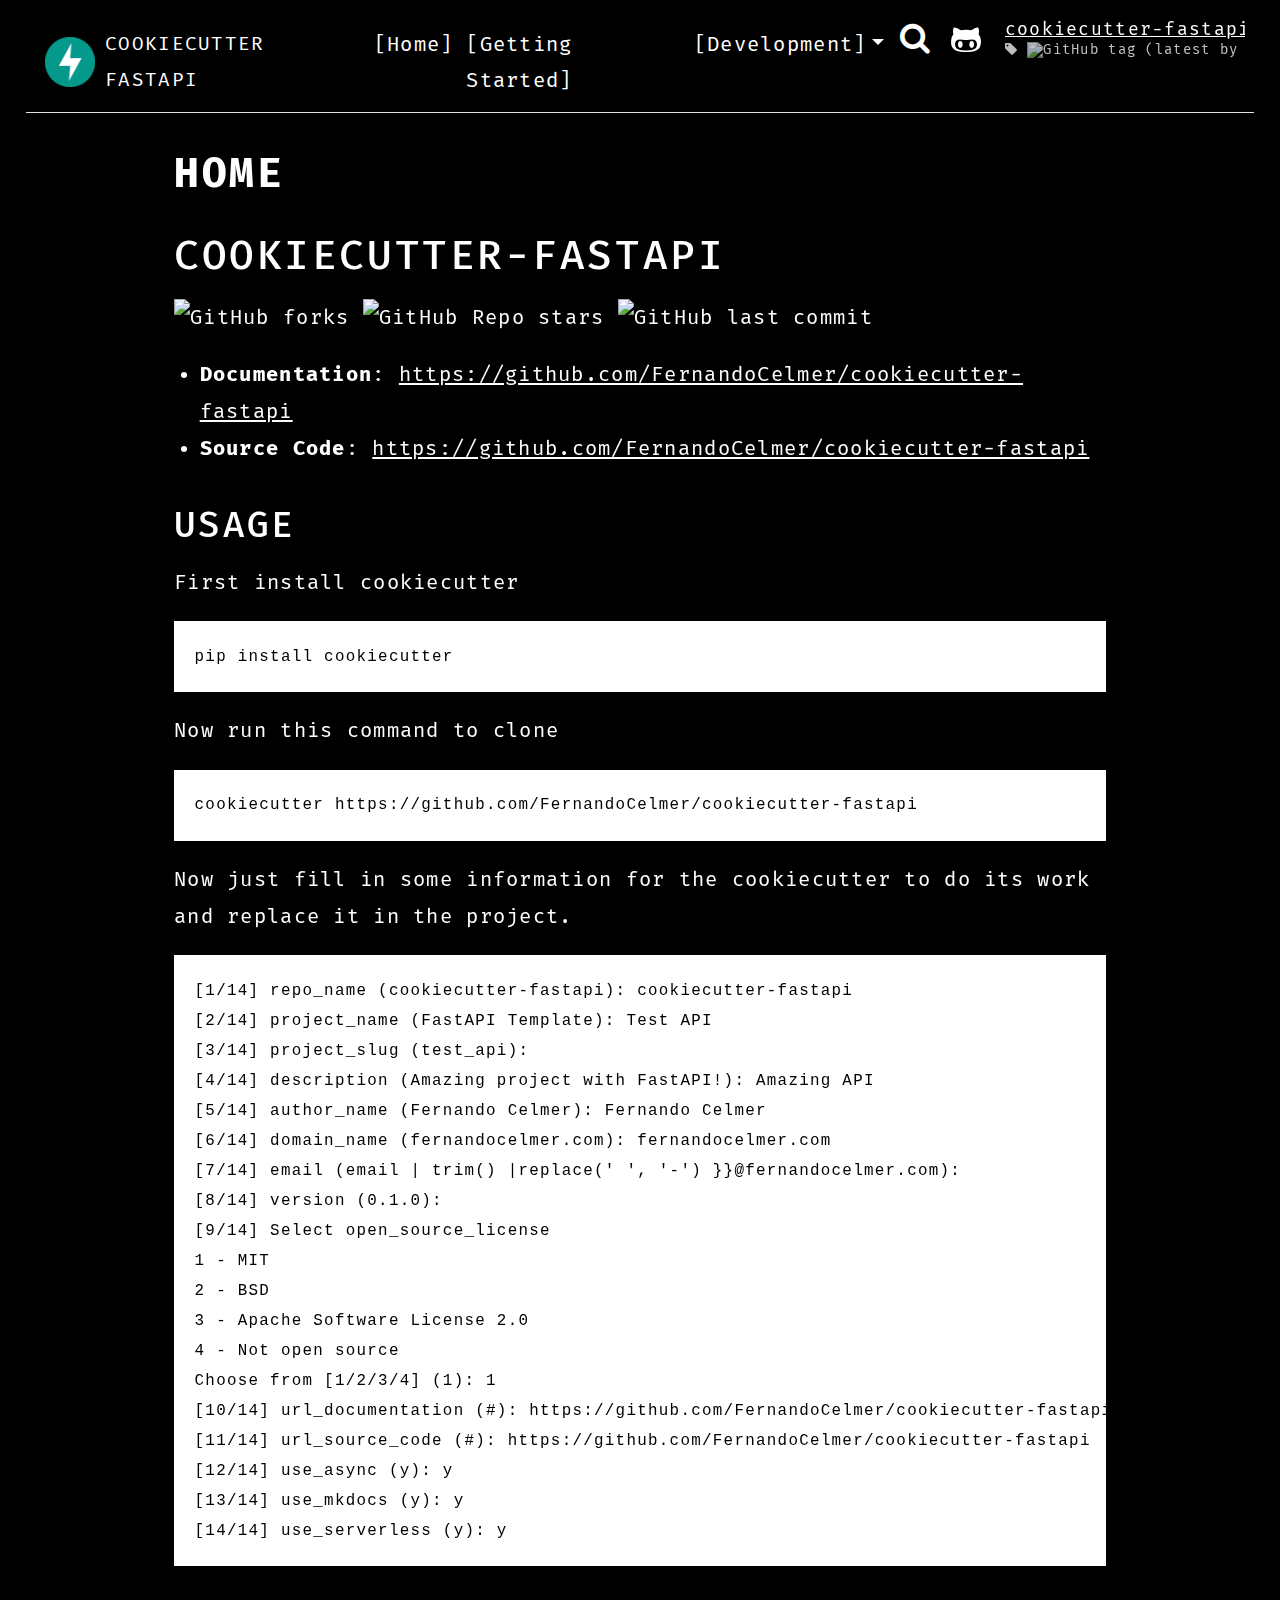
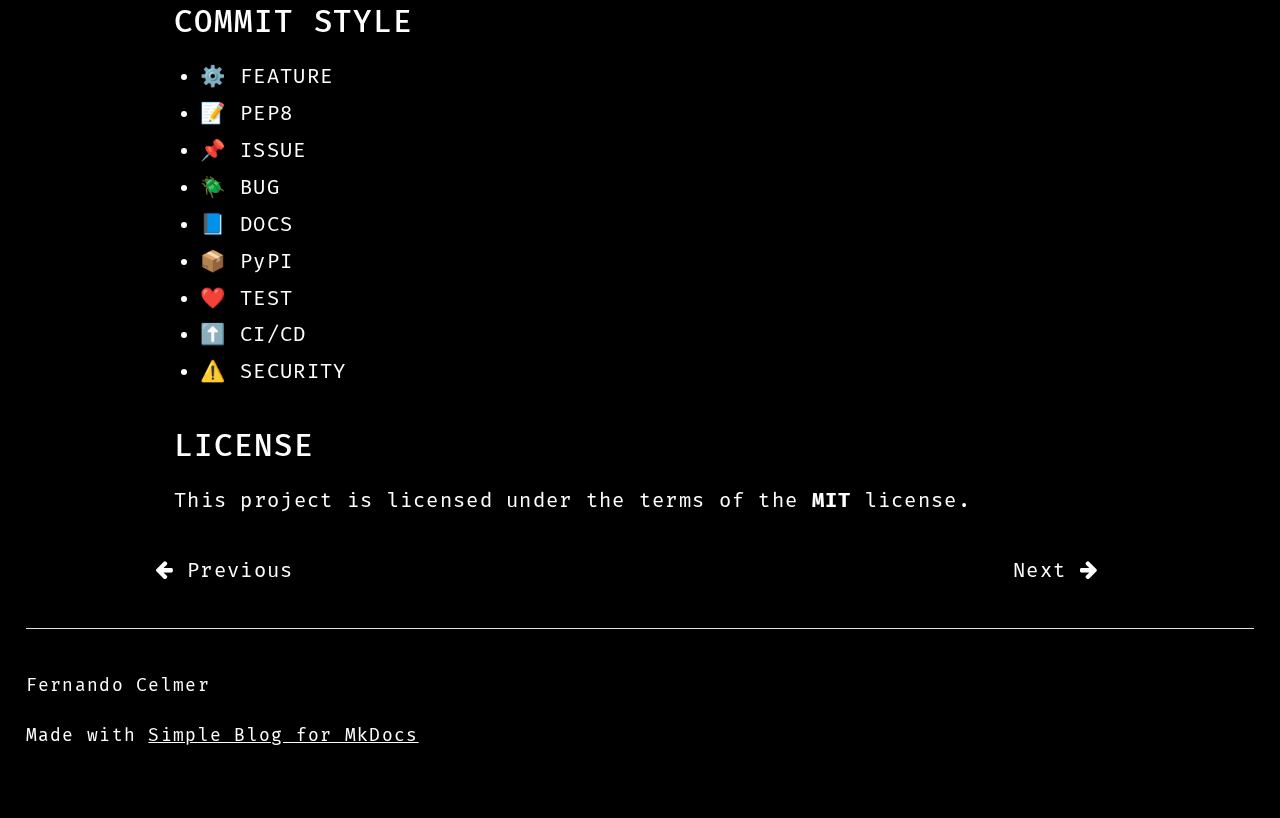
==== index.html @ 6199d6e1 "Deployed f32348f with MkDocs version: 1.5.3" ====
<!doctype html>
<html>
    <head>
                <title>Cookiecutter FastAPI</title>

            <meta charset="utf-8">
            <meta http-equiv="X-UA-Compatible" content="IE=edge">
            <meta name="viewport" content="width=device-width, initial-scale=1.0">

            <meta name="description" content="None">
            <link rel="canonical" href="https://github.com/FernandoCelmer/cookiecutter-fastapi/">
            

            
                <link  rel="icon" type="image/x-icon" href="assets/fastapi.png">
            
                    <script src="https://cdnjs.cloudflare.com/ajax/libs/highlight.js/10.5.0/highlight.min.js"></script>
                        <script>hljs.initHighlightingOnLoad();</script>
            <link rel="stylesheet" href="https://fonts.googleapis.com/css?family=Fira+Mono:400,700">
            <link rel="stylesheet" href="https://cdnjs.cloudflare.com/ajax/libs/font-awesome/4.7.0/css/font-awesome.min.css">
            <link rel="stylesheet" href="assets/css/bootstrap.min.css">
            <link rel="stylesheet" href="assets/css/main.min.css">
                <script src="search/main.js"></script>

            
                
                    <style>
                        :root {
                            --text: white;
                            --title: white;
                            --primary: white;
                            --background: black;
                        }
                    </style>
                
            
    </head>

    <body>
        <div class="container py-3">
            <header>
                    <!-- block header -->
<nav class="navbar navbar-expand-xl border-bottom">
    <div class="container-fluid">
        
            <img class="logo" src="assets/fastapi.png">
        

        
            <span class="normal fs-4 title-color site-name" id="component-site-name" style="text-transform: uppercase;">Cookiecutter FastAPI</span>
        

        <button class="navbar-toggler" type="button" data-bs-toggle="collapse" data-bs-target="#navbarsMenu"
            aria-controls="navbarsMenu" aria-expanded="false" aria-label="Toggle navigation">
            <span class="navbar-toggler-icon"></span>
        </button>

        <div class="collapse navbar-collapse flex-column ml-auto" id="navbarsMenu">
            <ul class="navbar-nav">

                <!-- block menu -->
                <li class="nav-item">
                    <!-- block menu -->
    
        <li class="nav-item" id="component-menu">
            <ul class="navbar-nav">
                        <li class="nav-item">
                            <a class=" active 
                            nav-link text-gray text-decoration-none" href=".">[Home]</a>
                        </li>
                        <li class="nav-item">
                            <a class="
                            nav-link text-gray text-decoration-none" href="nav/getting-started/">[Getting Started]</a>
                        </li>
                        <li class="nav-item dropdown">
                            <a class="
                            nav-link dropdown-toggle text-decoration-none" href="#" data-bs-toggle="dropdown">[Development]</a>
                            <ul class="dropdown-menu">
                                    <!-- block dropdown-menu -->
    <li>
        <a href="nav/development-guide/" class="dropdown-item text-decoration-none ">Development guide</a>
    </li>
<!-- endblock -->
                                    <!-- block dropdown-menu -->
    <li>
        <a href="nav/release-notes/" class="dropdown-item text-decoration-none ">Release notes</a>
    </li>
<!-- endblock -->
                            </ul>
                        </li>
            </ul>
        </li>
<!-- endblock -->
                </li>
                <!-- endblock -->

                <!-- block search -->
                <li class="nav-item">
                    <a class="collapsed" data-bs-toggle="collapse" href="#collapseExample" role="button" aria-expanded="false" aria-controls="collapseExample">
                        <div class="md-search-icon">
                            <i class="fa fa-search" aria-hidden="true"></i>
                        </div>
                    </a>
                </li>
                <!--  endblock -->

                <!-- block source -->
                <li class="nav-item">
                    
                        
                            <!-- block source -->
<div class="md-source source-detail">
  <div class="md-source-repo-icon">
    <i class="fa fa-github-alt" aria-hidden="true"></i>
  </div>

  <div class="md-source-repo-url">
    <a href="https://github.com/FernandoCelmer/cookiecutter-fastapi" class="md-source">
      cookiecutter-fastapi
    </a>

    <ul class="md-source-repo-text">
      <li>
        <i class="fa fa-tag" aria-hidden="true"></i>
        <img alt="GitHub tag (latest by date)"
          src="https://img.shields.io/github/v/tag/cookiecutter-fastapi?color=white&label=%20&style=flat-square">
      </li>

      <li>
        <i class="fa fa-star" aria-hidden="true"></i>
        <img alt="GitHub Repo stars"
          src="https://img.shields.io/github/stars/cookiecutter-fastapi?color=white&label=%20&style=flat-square">
      </li>

      <li>
        <i class="fa fa-code-fork" aria-hidden="true"></i>
        <img alt="GitHub forks"
          src="https://img.shields.io/github/forks/cookiecutter-fastapi?color=white&label=%20&style=flat-square">
      </li>
    </ul>
  </div>

</div>
<!--  endblock -->
                        
                    
                </li>
                <!--  endblock -->
            </ul>
        </div>
    </div>
</nav>
<!--  endblock -->
            </header>

            <main><!-- block search -->
<div class="collapse" id="collapseExample">
    <div role="search" class="search-box">
        <form id="rtd-search-form" class="wy-form" action="./search.html" method="get">
            <input type="text" name="q" class="search-query"
            placeholder="Search docs" title="Type search term here" />
        </form>
    </div>
</div>
<!-- endblock -->
                    <!-- block content -->
<section class="container post">
    <article>
        <header>
            
                <h1 class="bold title" id="component-title">Home</h1>
            
        </header>
        <p><h1 id="cookiecutter-fastapi">cookiecutter-fastapi</h1>
<p><img alt="GitHub forks" src="https://img.shields.io/github/forks/FernandoCelmer/cookiecutter-fastapi?label=Forks&amp;style=flat-square" />
<img alt="GitHub Repo stars" src="https://img.shields.io/github/stars/FernandoCelmer/cookiecutter-fastapi?label=Stars&amp;style=flat-square" />
<img alt="GitHub last commit" src="https://img.shields.io/github/last-commit/FernandoCelmer/cookiecutter-fastapi?style=flat-square" /></p>
<ul>
<li><strong>Documentation</strong>: <a href="https://github.com/FernandoCelmer/cookiecutter-fastapi">https://github.com/FernandoCelmer/cookiecutter-fastapi</a></li>
<li><strong>Source Code</strong>: <a href="https://github.com/FernandoCelmer/cookiecutter-fastapi">https://github.com/FernandoCelmer/cookiecutter-fastapi</a></li>
</ul>
<h2 id="usage">Usage</h2>
<p>First install cookiecutter</p>
<pre><code>pip install cookiecutter
</code></pre>
<p>Now run this command to clone</p>
<pre><code>cookiecutter https://github.com/FernandoCelmer/cookiecutter-fastapi
</code></pre>
<p>Now just fill in some information for the cookiecutter to do its work and replace it in the project.</p>
<pre><code>[1/14] repo_name (cookiecutter-fastapi): cookiecutter-fastapi
[2/14] project_name (FastAPI Template): Test API
[3/14] project_slug (test_api): 
[4/14] description (Amazing project with FastAPI!): Amazing API  
[5/14] author_name (Fernando Celmer): Fernando Celmer
[6/14] domain_name (fernandocelmer.com): fernandocelmer.com
[7/14] email (email | trim() |replace(' ', '-') }}@fernandocelmer.com): 
[8/14] version (0.1.0): 
[9/14] Select open_source_license
1 - MIT
2 - BSD
3 - Apache Software License 2.0
4 - Not open source
Choose from [1/2/3/4] (1): 1
[10/14] url_documentation (#): https://github.com/FernandoCelmer/cookiecutter-fastapi
[11/14] url_source_code (#): https://github.com/FernandoCelmer/cookiecutter-fastapi
[12/14] use_async (y): y
[13/14] use_mkdocs (y): y
[14/14] use_serverless (y): y
</code></pre>
<h3 id="commit-style">Commit Style</h3>
<ul>
<li>⚙️ FEATURE</li>
<li>📝 PEP8</li>
<li>📌 ISSUE</li>
<li>🪲 BUG</li>
<li>📘 DOCS</li>
<li>📦 PyPI</li>
<li>❤️️ TEST</li>
<li>⬆️ CI/CD</li>
<li>⚠️ SECURITY</li>
</ul>
<h3 id="license">License</h3>
<p>This project is licensed under the terms of the <strong>MIT</strong> license.</p></p>
    </article>
</section>
<!-- endblock -->
            </main>

            
                    <!-- block preview -->
        <div class="row row-cols-md-3 text-center pt-md-3" id="component-preview">
            <div class="col themed-grid-col">
                <a rel="prev" class="nav-link disabled">
                    <i class="fa fa-arrow-left"></i> Previous
                </a>
            </div>
            <div class="col themed-grid-col"></div>
            <div class="col themed-grid-col">
                <a rel="next" href="nav/getting-started/" class="nav-link">
                    Next <i class="fa fa-arrow-right"></i>
                </a>
            </div>
        </div>
<!-- endblock -->
            

            
                    <!-- block footer -->
<footer class="pt-4 my-md-5 pt-md-5 border-top" id="component-footer">
    <div class="row">
        <div class="col-12 col-md">
                <!-- block copyright -->
    <small class="d-block mb-3">Fernando Celmer</small>

    <small class="d-block mb-3">
        Made with
        <a href="https://github.com/FernandoCelmer/mkdocs-simple-blog" target="_blank" rel="noopener">
            Simple Blog for MkDocs
        </a>
    </small>

<!-- endblock -->
        </div>
    </div>
</footer>
<!-- endblock -->
            
        </div>

            <script>var base_url = '.';</script>
            <script src="assets/js/jquery-3.3.1.slim.min.js""></script>
            <script src="assets/js/bootstrap.bundle.min.js""></script>
            <script src="assets/js/main.min.js""></script>
                <script src="search/main.js" defer></script>

    </body>

</html>
---- assets/css/main.min.css ----
:root{--text:#000;--title:#000;--primary:#000;--background:#fff;--color-black:#000;--color-white:#fff;--color-blue:#4051b5;--color-green:#4cae4f;--color-yellow:#f1dc15;--color-orange:#ffa724;--color-purple:#ab47bd;--color-red:#ff2c06}html{box-sizing:border-box;font-size:80%}body{color:var(--text);background-color:var(--background);display:flex;font-family:"Fira Mono",monospace;font-size:1.6em;font-weight:400;line-height:1.8em;letter-spacing:0.0625em}main{margin-left:10%;margin-right:10%}img{max-width:100%;margin-left:auto;margin-right:auto}figcaption{font-size:75%;font-weight:700;text-align:center}code{background-color:var(--primary);color:var(--background)!important;padding:0.4rem 0.8rem}pre{margin:1.6rem 0 1rem;padding:1.6rem;overflow-x:auto;color:#e5e5e5;background-color:var(--primary);tab-size:2;font-size:0.775em;line-height:30px}pre code{padding:0}small{color:var(--text)}*,*:after,*:before{box-sizing:inherit}.container{max-width:960px}.blog-header{max-width:700px}.title-color{color:var(--title)}.date{margin-top:5px}@media only screen and (min-device-width:320px) and (max-device-width:480px){body{font-size:1em;line-height:1.6em}}a{color:var(--text)!important;text-decoration:underline}a:focus,a:hover{color:#5c5c5c;text-decoration:underline}p{margin:1.6rem 0;color:var(--text)}p a{font-weight:400;color:var(--primary);text-decoration:underline;text-underline-position:under}a:focus,a:hover{color:var(--primary)!important;text-decoration:underline}h1,h2,h3,h4,h5,h6{color:var(--title);letter-spacing:0.0625em;margin:3.2rem 0 1.6rem;text-transform:uppercase}h1{font-size:3.2rem;line-height:3.2rem}@media only screen and (min-device-width:320px) and (max-device-width:480px){h1{font-size:2.8rem;line-height:2.8rem}}h2{font-size:2.8rem;line-height:2.8rem}@media only screen and (min-device-width:320px) and (max-device-width:480px){h2{font-size:2.4rem;line-height:2.4rem}}h3{font-size:2.4rem;line-height:2.4rem}@media only screen and (min-device-width:320px) and (max-device-width:480px){h3{font-size:2rem;line-height:2rem}}h4{font-size:2.2rem;line-height:2.2rem}@media only screen and (min-device-width:320px) and (max-device-width:480px){h4{font-size:1.8rem;line-height:1.8rem}}h5{font-size:2rem;line-height:2rem}@media only screen and (min-device-width:320px) and (max-device-width:480px){h5{font-size:1.6rem;line-height:1.6rem}}h6{font-size:1.4rem;line-height:1.4rem}blockquote{border-left:2px solid #dcdcdc;padding-left:1.6rem;font-style:italic}td,th{padding:1rem}table{border-collapse:collapse}table td,table th{border:2px solid var(--primary)}table tr:first-child th{border-top:0}table tr:last-child td{border-bottom:0}table tr td:first-child,table tr th:first-child{border-left:0}table tr td:last-child,table tr th:last-child{border-right:0}.wrapper{display:flex;flex-direction:column;min-height:100vh;width:100%}.container{margin:0 auto;max-width:120rem;width:100%;padding-left:2rem;padding-right:2rem}.navigation{height:6rem;width:100%}.navigation a{display:inline;font-size:1.6rem;text-transform:uppercase;line-height:6rem;letter-spacing:0.1rem}@media only screen and (min-device-width:320px) and (max-device-width:480px){.navigation a{font-size:1.4rem}}.navigation ul{list-style:none;margin-bottom:0;margin-top:0}.navigation ul li{float:left;margin:0;position:relative}.navigation ul li a{margin-left:1rem;margin-right:1rem}.content{flex:1;margin-top:1.6rem;margin-bottom:3.2rem}.content article header{margin-top:3.2rem;margin-bottom:3.2rem}.content article header h1,.content article header h2{margin:0}.content article header h2{margin-top:1rem;font-size:1.8rem;color:#323232}@media only screen and (min-device-width:320px) and (max-device-width:480px){.content article header h2{font-size:1.6rem}}.list ul{margin:3.2rem 0;list-style:none;padding:0}.list ul li{font-size:1.6rem}@media only screen and (min-device-width:320px) and (max-device-width:480px){.list ul li{font-size:1.4rem;margin:1.6rem 0}}.list ul li span{display:inline-block;text-align:right;width:25rem;margin-right:3rem}@media only screen and (min-device-width:320px) and (max-device-width:480px){.list ul li span{display:block;text-align:left}}.list ul li a{text-transform:uppercase}.pagination{margin-top:6rem;text-align:center}.pagination li{display:inline;text-align:center}.pagination li span{margin:0;text-align:center;width:3.2rem}.pagination li a span{margin:0;text-align:center;width:3.2rem}.centered{display:flex;height:100%;align-items:center;justify-content:center}.centered .about{text-align:center}.centered .about h1{margin-top:2rem;margin-bottom:0.5rem}.centered .about h2{margin-top:1rem;margin-bottom:0.5rem;font-size:2.4rem}@media only screen and (min-device-width:320px) and (max-device-width:480px){.centered .about h2{font-size:2rem}}.centered .about ul{list-style:none;margin:3rem 0 1rem;padding:0}.centered .about ul li{display:inline-block;position:relative}.centered .about ul li a{text-transform:uppercase;margin-left:1rem;margin-right:1rem;font-size:1.6rem}@media only screen and (min-device-width:320px) and (max-device-width:480px){.centered .about ul li a{font-size:1.4rem}}.centered .error{text-align:center}.centered .error h1{margin-top:2rem;margin-bottom:0.5rem;font-size:4.6rem}@media only screen and (min-device-width:320px) and (max-device-width:480px){.centered .error h1{font-size:3.2rem}}.centered .error h2{margin-top:2rem;margin-bottom:3.2rem;font-size:3.2rem}@media only screen and (min-device-width:320px) and (max-device-width:480px){.centered .error h2{font-size:2.8rem}}.footer{height:6rem;width:100%;text-align:center;line-height:6rem}.float-right{float:right}.float-left{float:left}.bd-placeholder-img{font-size:1.125rem;text-anchor:middle;-webkit-user-select:none;-moz-user-select:none;user-select:none}@media (min-width:768px){.bd-placeholder-img-lg{font-size:3.5rem}}.b-example-divider{height:3rem;background-color:rgba(0,0,0,.1);border:solid rgba(0,0,0,.15);border-width:1px 0;box-shadow:inset 0 0.5em 1.5em rgba(0,0,0,.1),inset 0 0.125em 0.5em rgba(0,0,0,.15)}.b-example-vr{flex-shrink:0;width:1.5rem;height:100vh}.bi{vertical-align:-.125em;fill:currentColor}.nav-scroller{position:relative;z-index:2;height:2.75rem;overflow-y:hidden}.nav-scroller .nav{display:flex;flex-wrap:nowrap;padding-bottom:1rem;margin-top:-1px;overflow-x:auto;text-align:center;white-space:nowrap;-webkit-overflow-scrolling:touch}.fa:hover{opacity:0.5}.navbar-collapse{align-items:end}.md-source{-webkit-backface-visibility:hidden;backface-visibility:hidden;display:block;font-size:18px;line-height:1.2;white-space:nowrap}@media only screen and (max-width:1200px){.source-detail{margin-top:10px;padding:15px;border-top:solid;border-color:#e8e8e8}}.search-query{margin-top:2%;width:100%;text-align:center}.md-search-icon{display:inline-block;vertical-align:middle;margin-right:10px;margin-left:10px;font-size:xx-large}.md-source-repo-icon{display:inline-block;vertical-align:middle;margin-right:10px;margin-left:10px;font-size:xx-large}.md-source-repo-text{display:flex;font-size:14px;text-align:left;gap:0.4rem;list-style-type:none;margin:0.1rem 0 0;opacity:0.75;overflow:hidden;padding:0;width:100%}.md-source-repo-url{display:inline-block;max-width:calc(100% - 1.2rem);white-space:nowrap;width:15em;overflow:hidden;text-overflow:ellipsis;font-size:16px;text-align:left;vertical-align:middle}@media all and (min-width:992px){.dropdown-menu li{position:relative}.nav-item .submenu{display:none;position:absolute;left:100%;top:-7px}.nav-item .submenu-left{right:100%;left:auto}.dropdown-menu > li:hover{background-color:#f1f1f1}.dropdown-menu > li:hover > .submenu{display:block}}@media (max-width:991px){.dropdown-menu .dropdown-menu{margin-left:0.7rem;margin-right:0.7rem;margin-bottom:0.5rem}}.logo{width:50px;margin:10px}.normal{font-weight:400;font-style:normal;text-decoration:none}.bold{font-weight:700}.italic{font-style:italic}.scratched{text-decoration:line-through}.underline{text-decoration:underline}.overline{text-decoration:overline}@media only screen and (max-width:780px){.site-name{font-size:14px!important}.title{font-size:18px!important}.container{padding-left:5%!important;padding-right:5%!important}main{margin-left:0%!important;margin-right:0%!important;line-height:1.8!important}h1,h2,h3,h4,h5,h6{font-size:18px!important;margin-top:1rem!important;margin-bottom:1rem!important}a,code,li,p,small{font-size:12px!important;margin-top:1rem!important;margin-bottom:1rem!important}}.dropdown-menu{color:var(--background);background-color:var(--background);border-color:var(--primary)}.dropdown-item.active,.dropdown-item:active,.dropdown-item:hover{color:var(--background)!important;background-color:var(--primary)!important}@media only screen and (max-width:1200px){.source-detail{border-color:var(--primary)}}
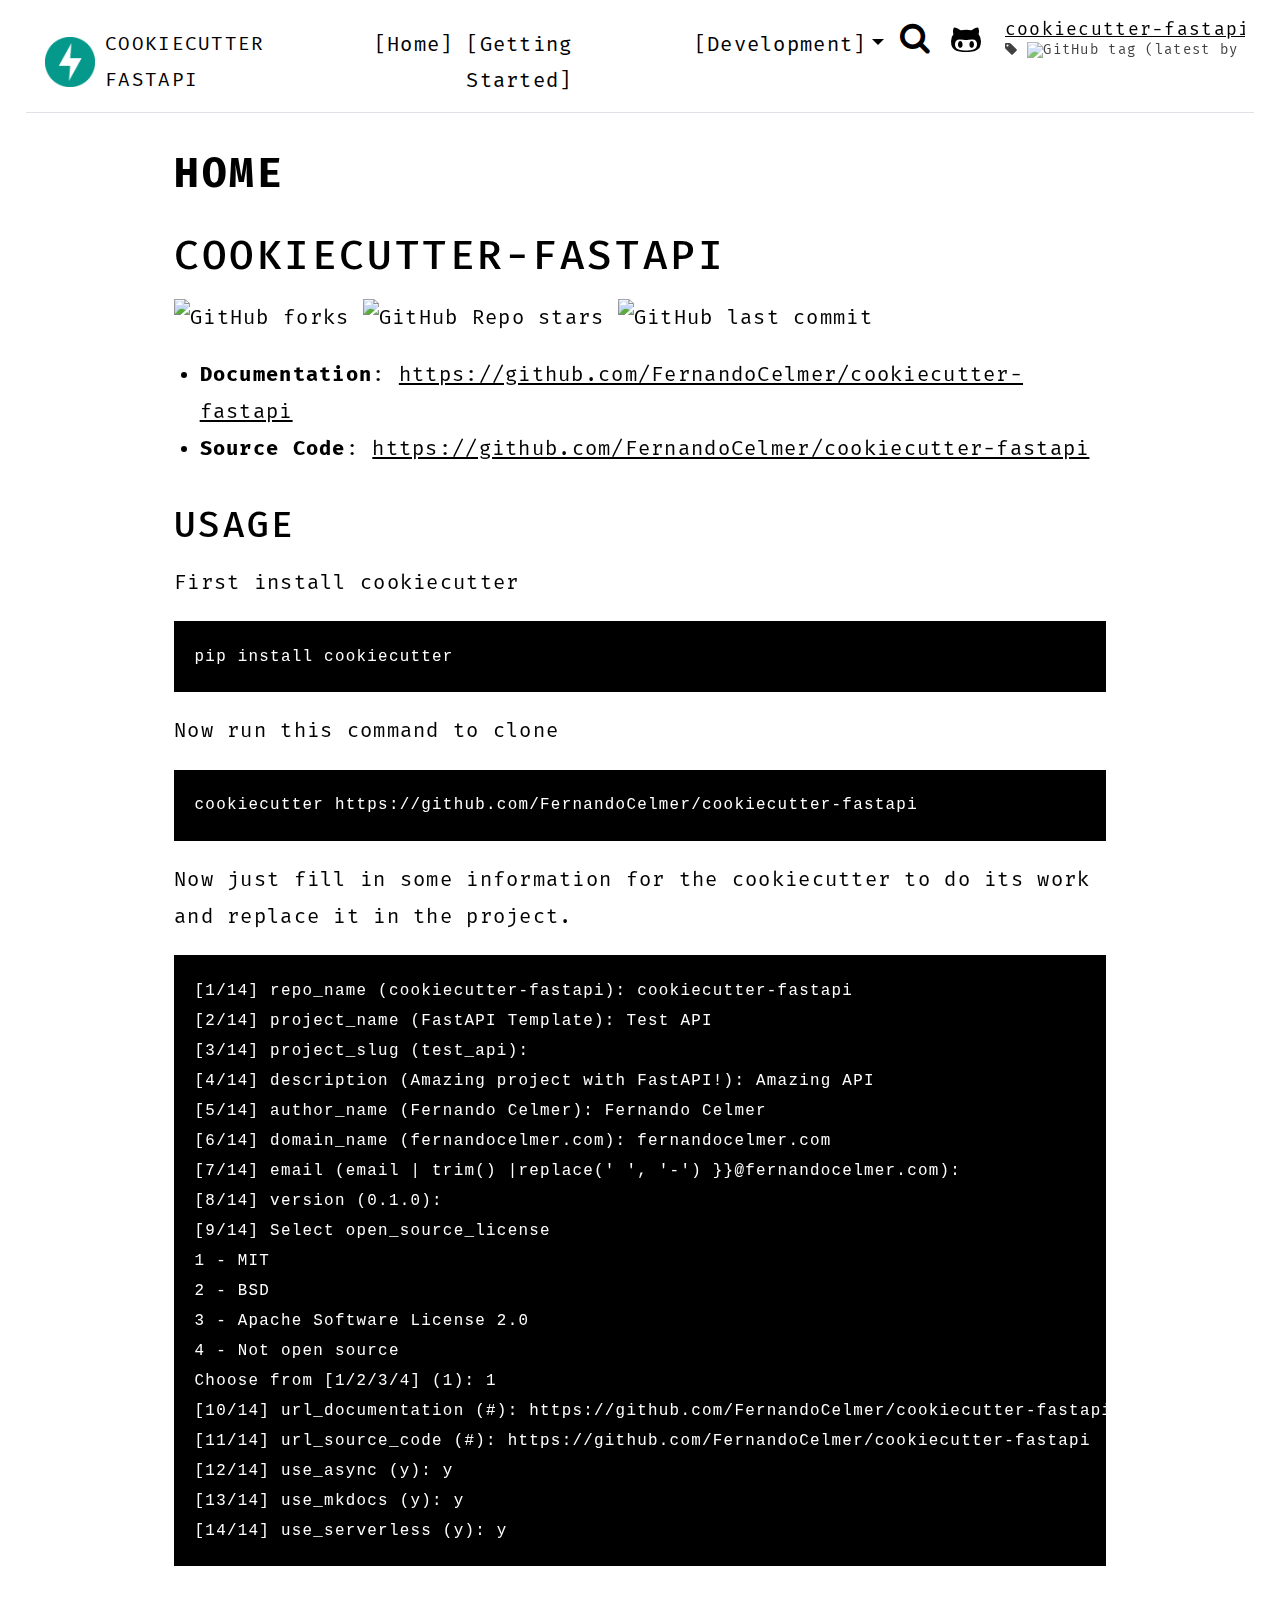
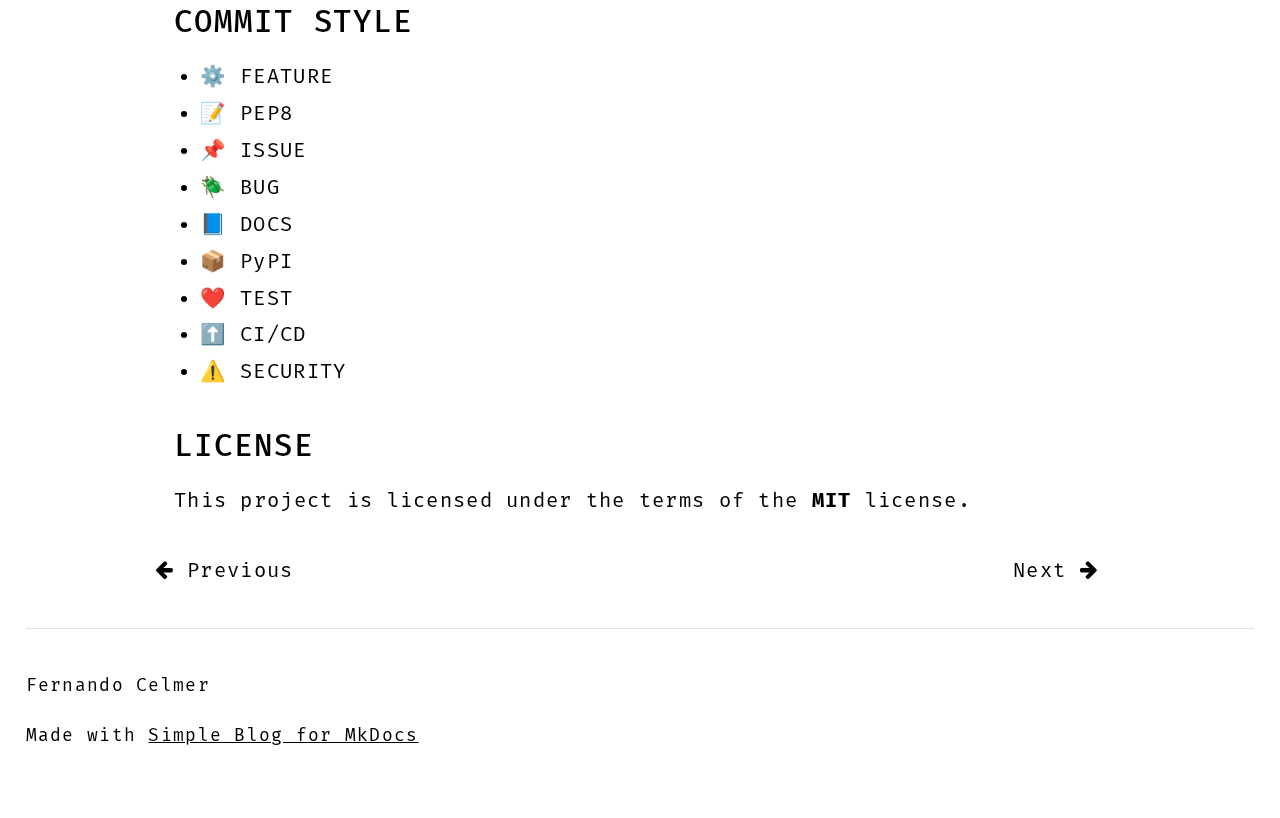
==== commit 3d159bcb: "Deployed f32348f with MkDocs version: 1.5.3" ====
--- a/index.html
+++ b/index.html
@@ -23,15 +23,6 @@
                 <script src="search/main.js"></script>
 
             
-                
-                    <style>
-                        :root {
-                            --text: white;
-                            --title: white;
-                            --primary: white;
-                            --background: black;
-                        }
-                    </style>
                 
             
     </head>
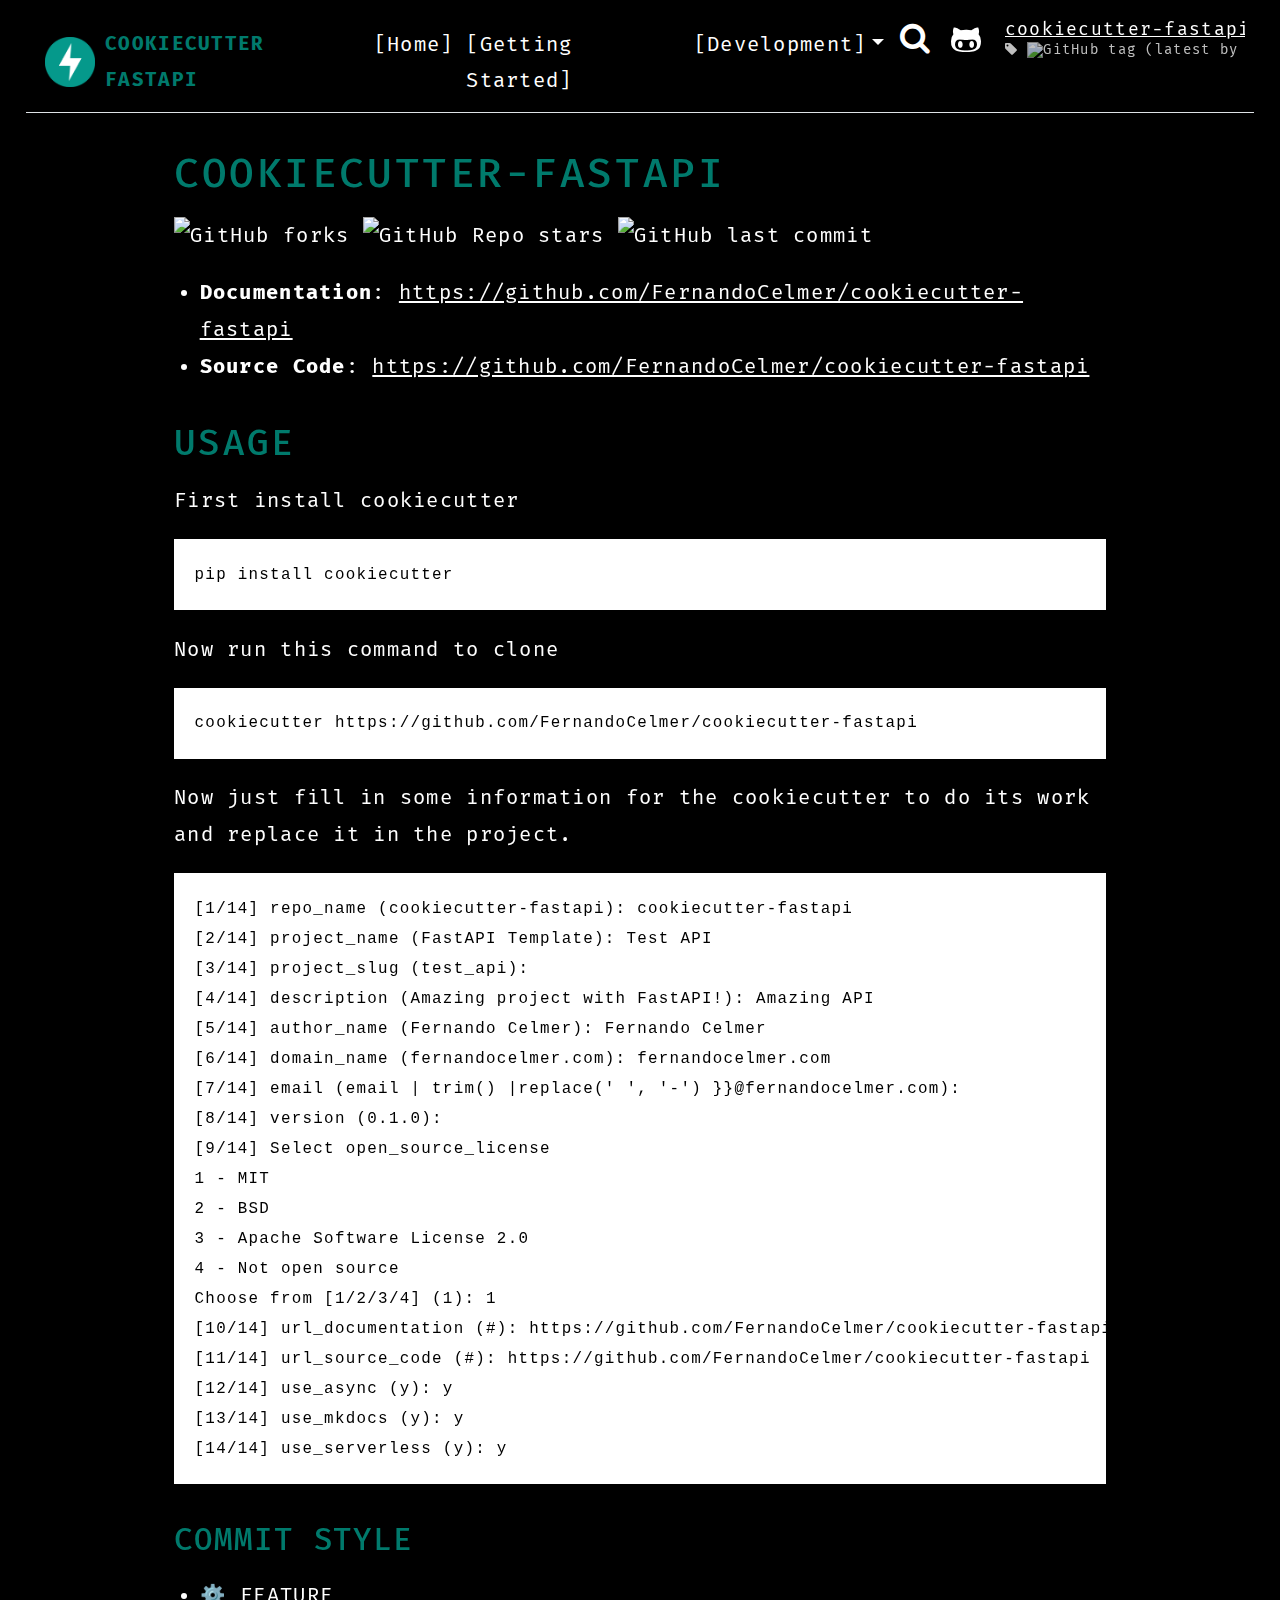
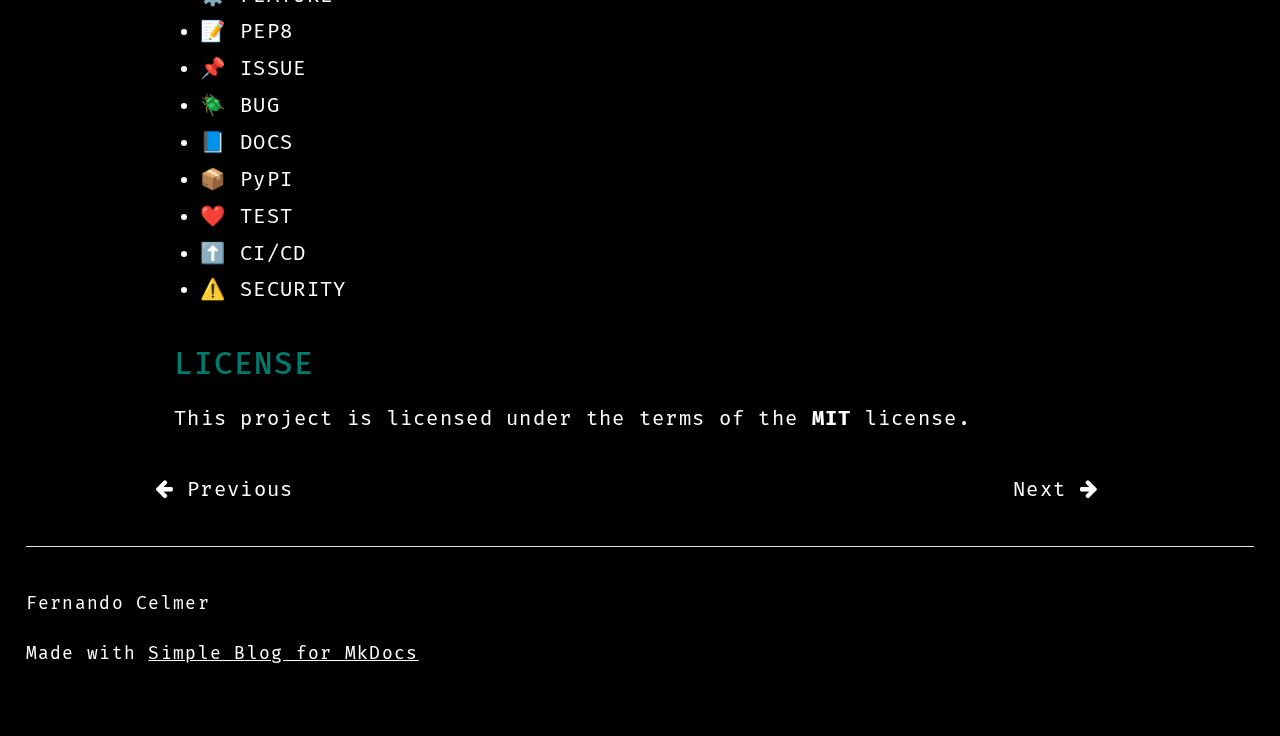
==== commit 17399a2c: "Deployed 18fc39c with MkDocs version: 1.5.3" ====
--- a/index.html
+++ b/index.html
@@ -20,9 +20,19 @@
             <link rel="stylesheet" href="https://cdnjs.cloudflare.com/ajax/libs/font-awesome/4.7.0/css/font-awesome.min.css">
             <link rel="stylesheet" href="assets/css/bootstrap.min.css">
             <link rel="stylesheet" href="assets/css/main.min.css">
+                <link href="assets/style.css" rel="stylesheet">
                 <script src="search/main.js"></script>
 
             
+                
+                    <style>
+                        :root {
+                            --text: white;
+                            --title: white;
+                            --primary: white;
+                            --background: black;
+                        }
+                    </style>
                 
             
     </head>
@@ -38,7 +48,7 @@
         
 
         
-            <span class="normal fs-4 title-color site-name" id="component-site-name" style="text-transform: uppercase;">Cookiecutter FastAPI</span>
+            <span class="bold fs-4 title-color site-name" id="component-site-name" style="text-transform: uppercase;">Cookiecutter FastAPI</span>
         
 
         <button class="navbar-toggler" type="button" data-bs-toggle="collapse" data-bs-target="#navbarsMenu"
@@ -159,7 +169,6 @@
     <article>
         <header>
             
-                <h1 class="bold title" id="component-title">Home</h1>
             
         </header>
         <p><h1 id="cookiecutter-fastapi">cookiecutter-fastapi</h1>
--- a/assets/style.css
+++ b/assets/style.css
@@ -0,0 +1,7 @@
+h1, h2, h3, h4, h5, h6 {
+    color: #007a6c;
+}
+
+#component-site-name {
+    color: #007a6c;
+}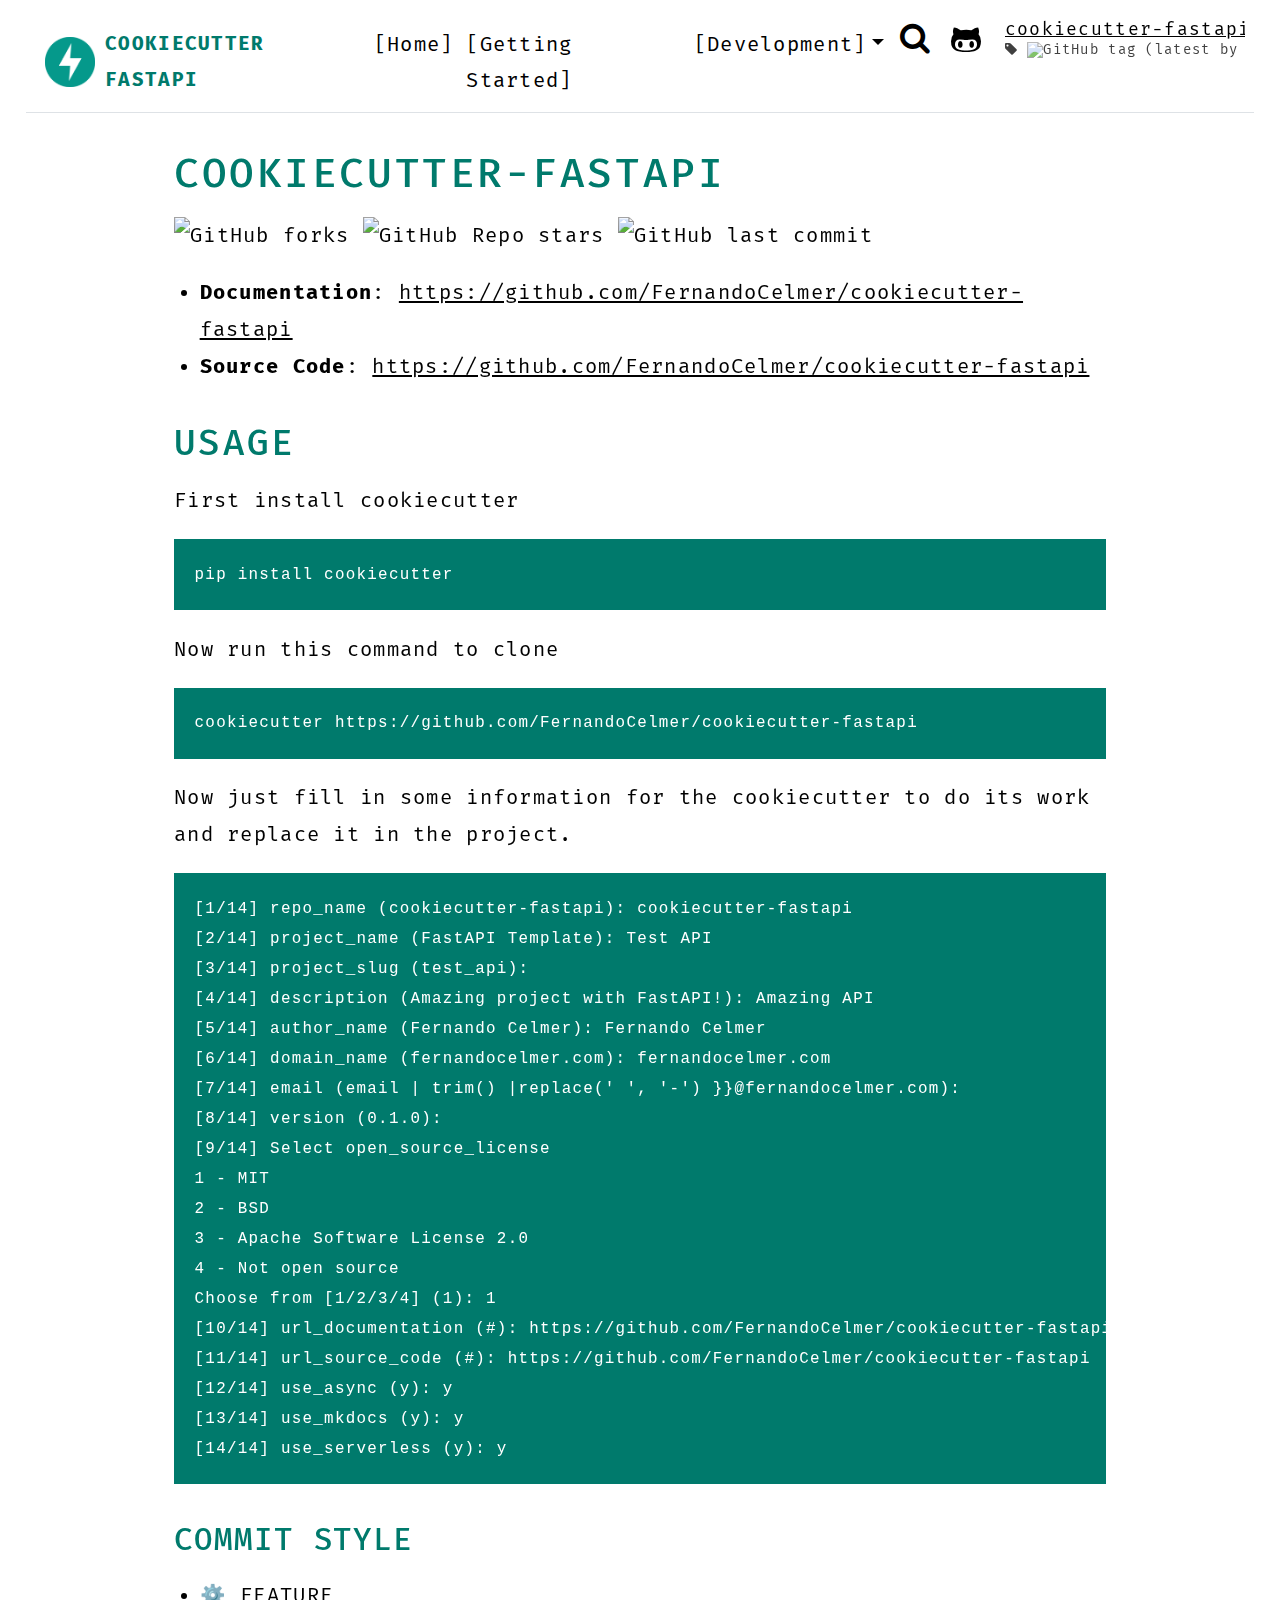
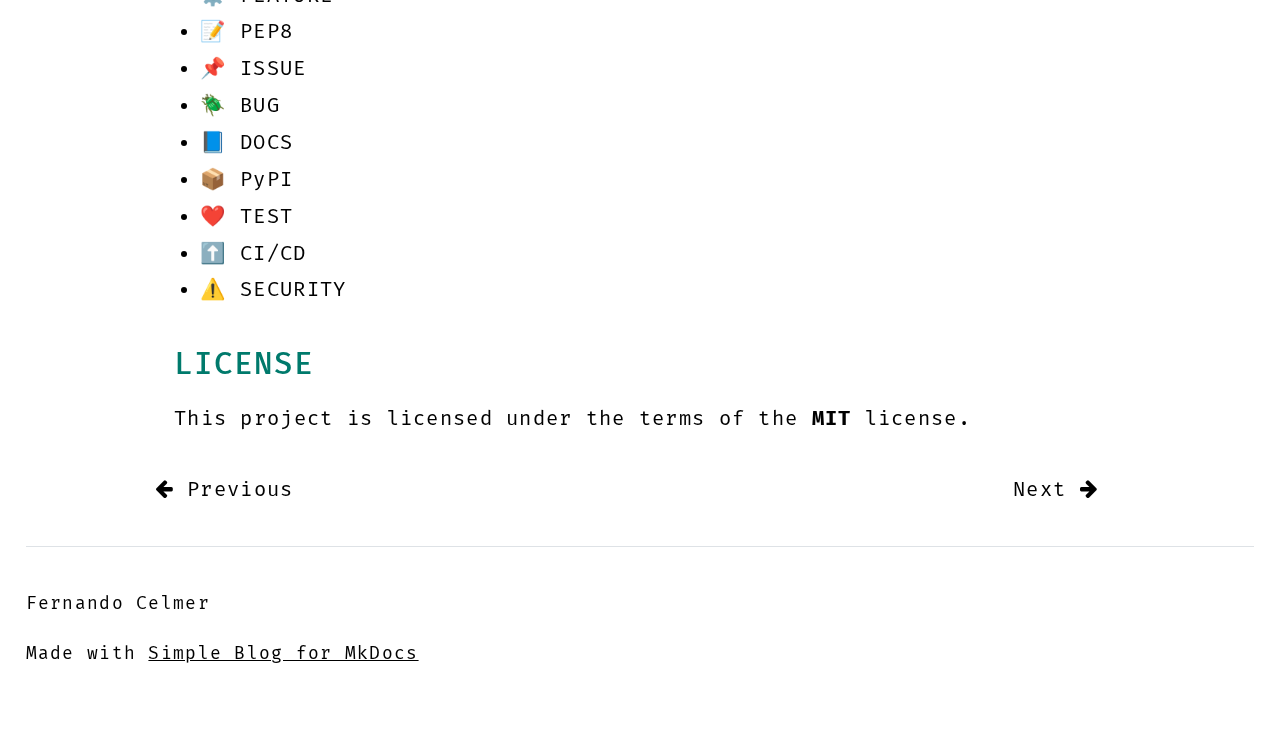
==== commit ea15a1da: "Deployed 306b426 with MkDocs version: 1.5.3" ====
--- a/index.html
+++ b/index.html
@@ -8,7 +8,7 @@
             <meta name="viewport" content="width=device-width, initial-scale=1.0">
 
             <meta name="description" content="None">
-            <link rel="canonical" href="https://github.com/FernandoCelmer/cookiecutter-fastapi/">
+            <link rel="canonical" href="https://fernandocelmer.github.io/cookiecutter-fastapi/">
             
 
             
@@ -24,15 +24,6 @@
                 <script src="search/main.js"></script>
 
             
-                
-                    <style>
-                        :root {
-                            --text: white;
-                            --title: white;
-                            --primary: white;
-                            --background: black;
-                        }
-                    </style>
                 
             
     </head>
--- a/assets/style.css
+++ b/assets/style.css
@@ -1,7 +1,11 @@
+:root {
+    --primary: #007a6c !important;
+}
+
 h1, h2, h3, h4, h5, h6 {
-    color: #007a6c;
+    color: var(--primary) !important;;
 }
 
 #component-site-name {
-    color: #007a6c;
+    color: var(--primary) !important;;
 }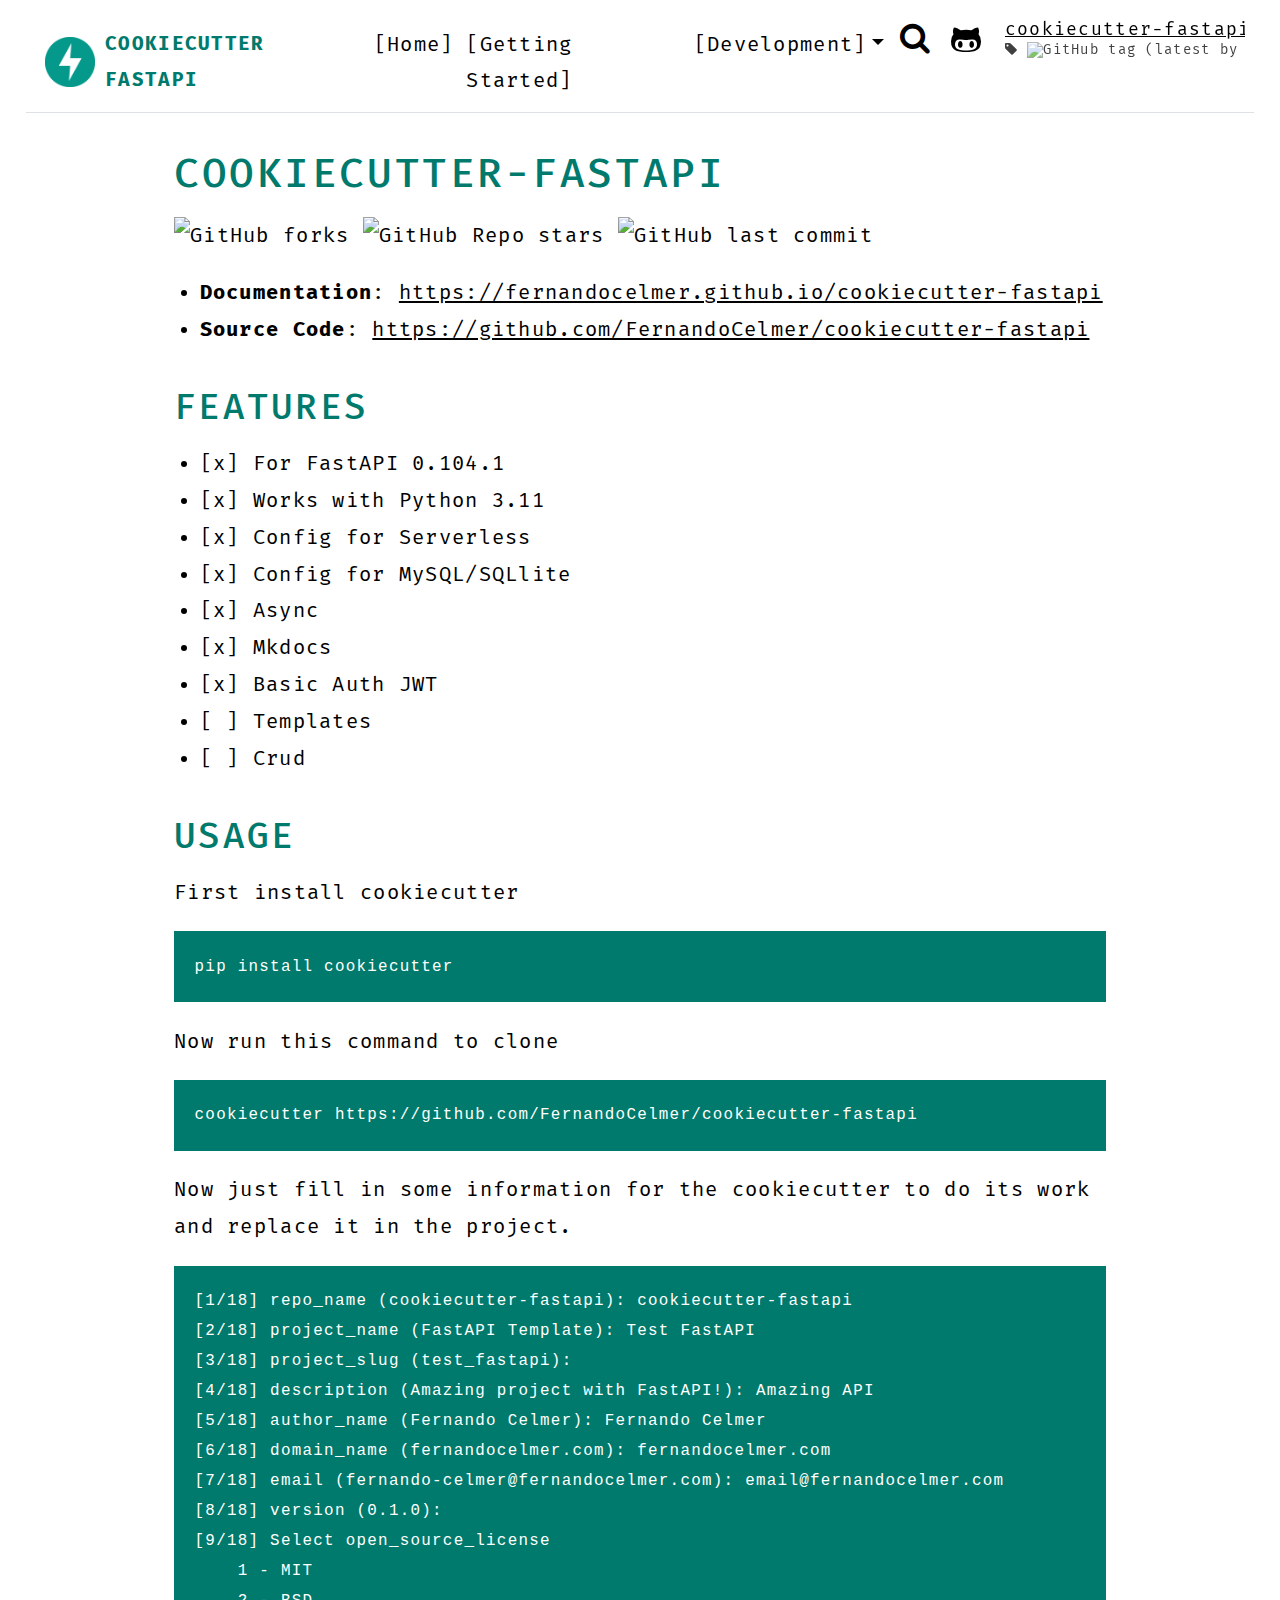
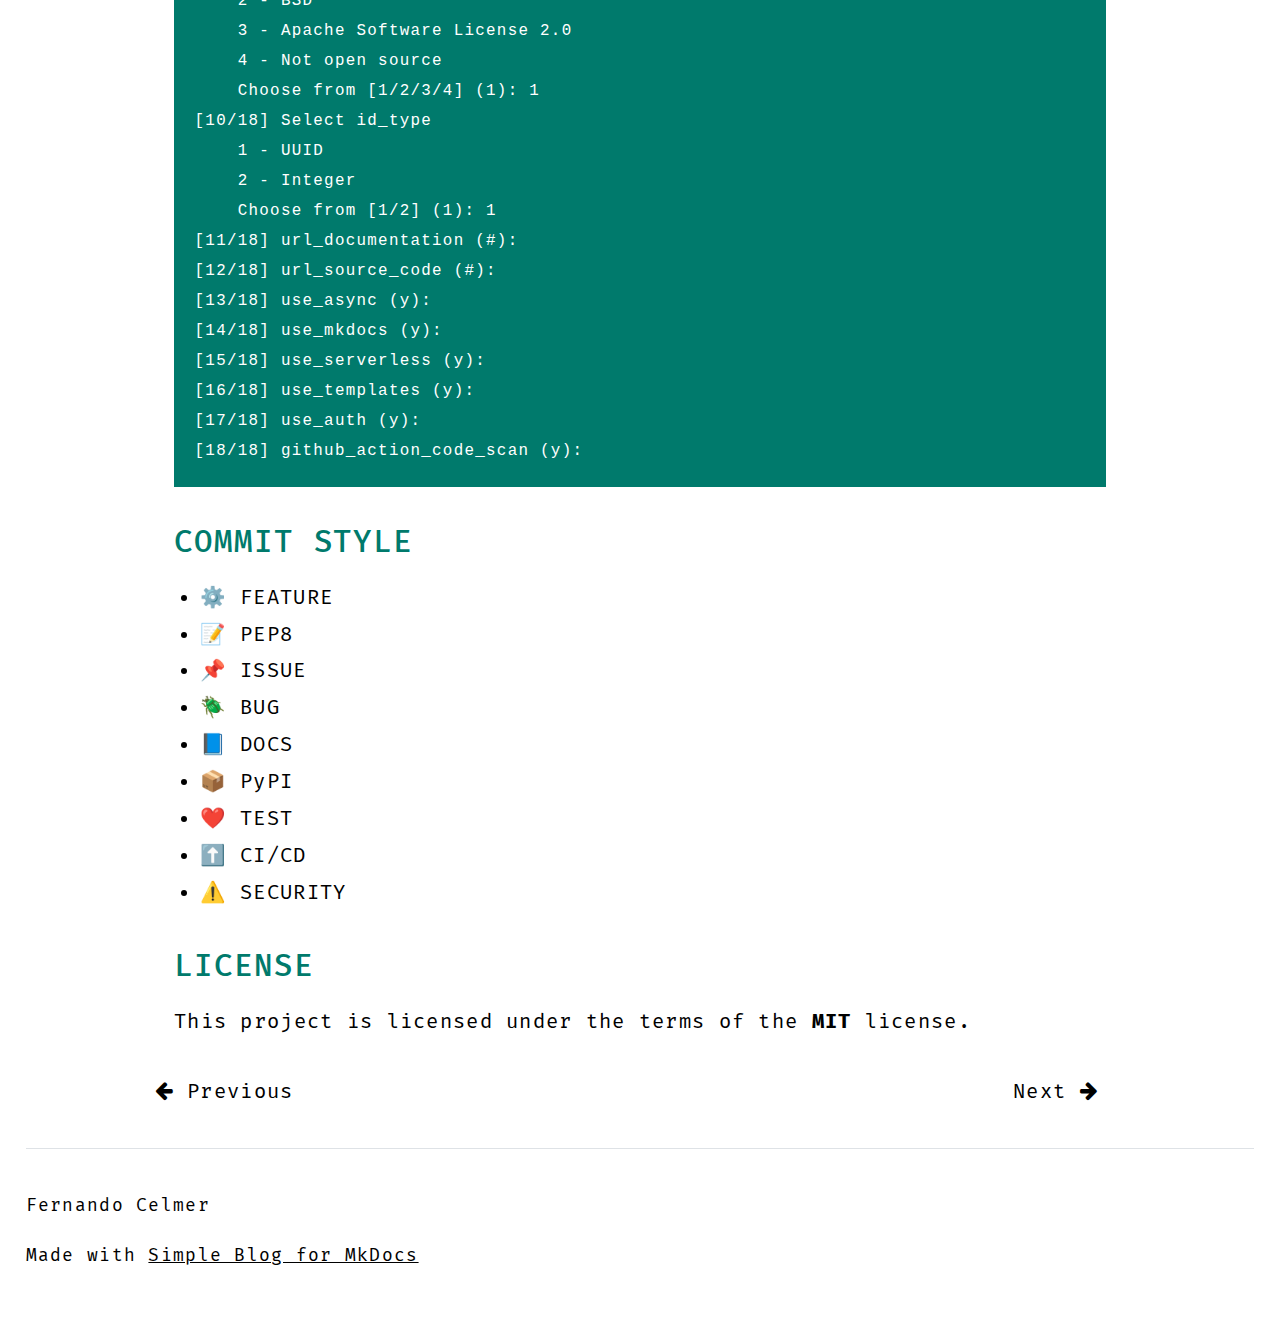
==== commit 7e503c6f: "Deployed ee10352 with MkDocs version: 1.5.3" ====
--- a/index.html
+++ b/index.html
@@ -167,8 +167,20 @@
 <img alt="GitHub Repo stars" src="https://img.shields.io/github/stars/FernandoCelmer/cookiecutter-fastapi?label=Stars&amp;style=flat-square" />
 <img alt="GitHub last commit" src="https://img.shields.io/github/last-commit/FernandoCelmer/cookiecutter-fastapi?style=flat-square" /></p>
 <ul>
-<li><strong>Documentation</strong>: <a href="https://github.com/FernandoCelmer/cookiecutter-fastapi">https://github.com/FernandoCelmer/cookiecutter-fastapi</a></li>
+<li><strong>Documentation</strong>: <a href="https://fernandocelmer.github.io/cookiecutter-fastapi">https://fernandocelmer.github.io/cookiecutter-fastapi</a></li>
 <li><strong>Source Code</strong>: <a href="https://github.com/FernandoCelmer/cookiecutter-fastapi">https://github.com/FernandoCelmer/cookiecutter-fastapi</a></li>
+</ul>
+<h2 id="features">Features</h2>
+<ul>
+<li>[x] For FastAPI 0.104.1</li>
+<li>[x] Works with Python 3.11</li>
+<li>[x] Config for Serverless</li>
+<li>[x] Config for MySQL/SQLlite</li>
+<li>[x] Async</li>
+<li>[x] Mkdocs</li>
+<li>[x] Basic Auth JWT</li>
+<li>[ ] Templates</li>
+<li>[ ] Crud</li>
 </ul>
 <h2 id="usage">Usage</h2>
 <p>First install cookiecutter</p>
@@ -178,25 +190,32 @@
 <pre><code>cookiecutter https://github.com/FernandoCelmer/cookiecutter-fastapi
 </code></pre>
 <p>Now just fill in some information for the cookiecutter to do its work and replace it in the project.</p>
-<pre><code>[1/14] repo_name (cookiecutter-fastapi): cookiecutter-fastapi
-[2/14] project_name (FastAPI Template): Test API
-[3/14] project_slug (test_api): 
-[4/14] description (Amazing project with FastAPI!): Amazing API  
-[5/14] author_name (Fernando Celmer): Fernando Celmer
-[6/14] domain_name (fernandocelmer.com): fernandocelmer.com
-[7/14] email (email | trim() |replace(' ', '-') }}@fernandocelmer.com): 
-[8/14] version (0.1.0): 
-[9/14] Select open_source_license
-1 - MIT
-2 - BSD
-3 - Apache Software License 2.0
-4 - Not open source
-Choose from [1/2/3/4] (1): 1
-[10/14] url_documentation (#): https://github.com/FernandoCelmer/cookiecutter-fastapi
-[11/14] url_source_code (#): https://github.com/FernandoCelmer/cookiecutter-fastapi
-[12/14] use_async (y): y
-[13/14] use_mkdocs (y): y
-[14/14] use_serverless (y): y
+<pre><code>[1/18] repo_name (cookiecutter-fastapi): cookiecutter-fastapi
+[2/18] project_name (FastAPI Template): Test FastAPI 
+[3/18] project_slug (test_fastapi): 
+[4/18] description (Amazing project with FastAPI!): Amazing API
+[5/18] author_name (Fernando Celmer): Fernando Celmer
+[6/18] domain_name (fernandocelmer.com): fernandocelmer.com
+[7/18] email (fernando-celmer@fernandocelmer.com): email@fernandocelmer.com
+[8/18] version (0.1.0): 
+[9/18] Select open_source_license
+    1 - MIT
+    2 - BSD
+    3 - Apache Software License 2.0
+    4 - Not open source
+    Choose from [1/2/3/4] (1): 1
+[10/18] Select id_type
+    1 - UUID
+    2 - Integer
+    Choose from [1/2] (1): 1
+[11/18] url_documentation (#): 
+[12/18] url_source_code (#): 
+[13/18] use_async (y): 
+[14/18] use_mkdocs (y): 
+[15/18] use_serverless (y): 
+[16/18] use_templates (y): 
+[17/18] use_auth (y):
+[18/18] github_action_code_scan (y):
 </code></pre>
 <h3 id="commit-style">Commit Style</h3>
 <ul>
